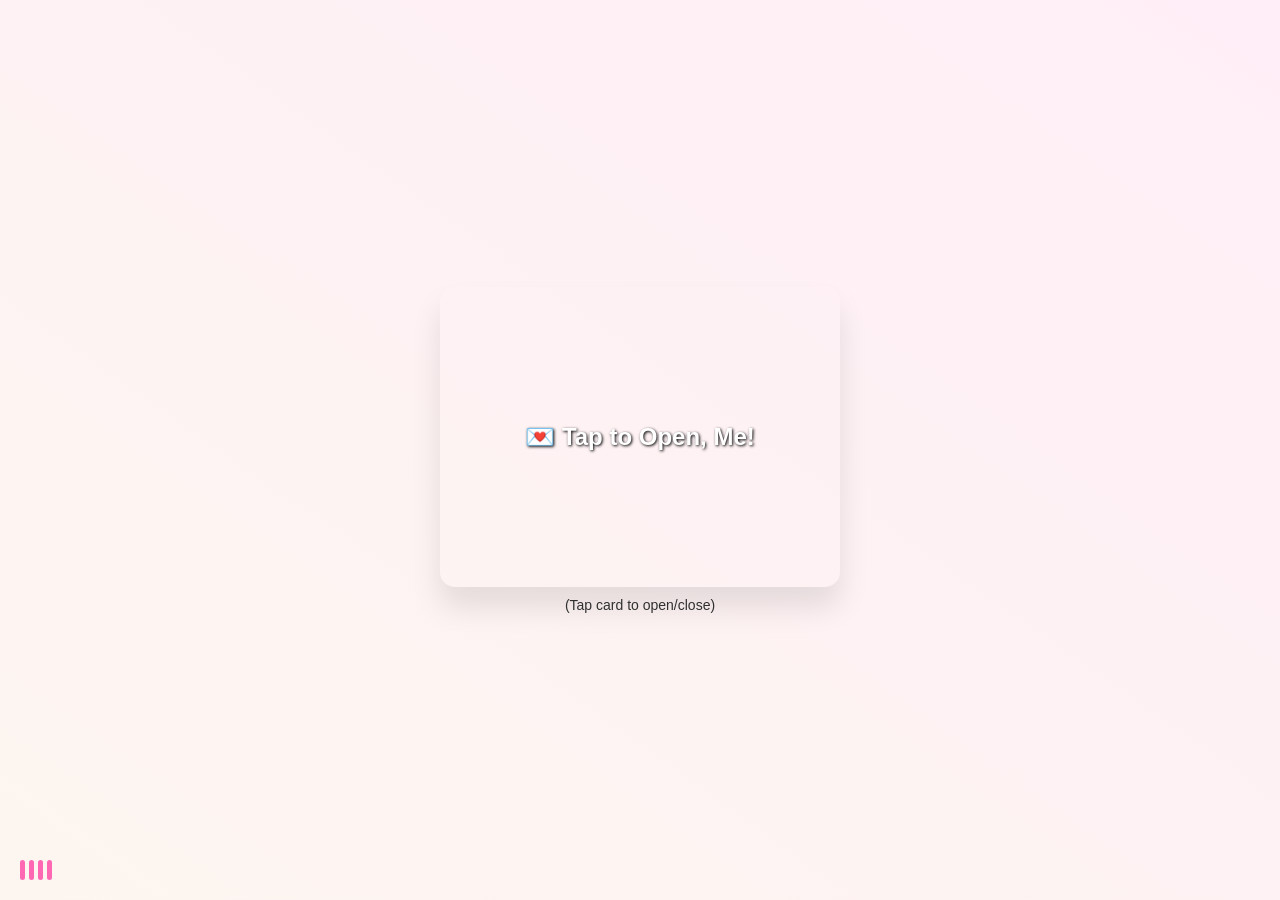
==== projects/birthday card/index.html @ 819fa89f "1t" ====
<!DOCTYPE html>
<html lang="en">
<head>
  <meta charset="UTF-8">
  <title>Butterfly Surprise for Ananya 🎂</title>
  <meta name="viewport" content="width=device-width, initial-scale=1.0">
  <link rel="stylesheet" href="style.css">
</head>
<body>

<div class="card-container">
  <div class="card" onclick="toggleCard(this)">
    <div class="front">
      💌 Tap to Open, Me!
    </div>
    <div class="back">
      <div class="message">
        "Like butterflies in spring,<br>
        you bring beauty wherever you go."<br><br>
        <strong>Happy Krishna Consciousness Birthday, Me! 🎂</strong><br>
        Wishing you a magical day full of color and joy.<br><br>
        — With love, <strong>Radhe 💖</strong>
      </div>
    </div>
  </div>
  <div class="instruction">(Tap card to open/close)</div>
</div>

<!-- Audio (Your uploaded music) -->
<audio id="birthdayMusic" src="HAPPY BIRTHDAY INSTRUMENTAL ( LOFI VERSION ) - Benote.mp3" preload="auto"></audio>

<!-- Music Visualizer -->
<div id="musicIcon">
  <span></span><span></span><span></span><span></span>
</div>

<script src="script.js"></script>

</body>
</html>
---- projects/birthday card/style.css ----
body {
  margin: 0;
  background: linear-gradient(to top right, #fdf6f0, #ffeef7);
  font-family: 'Segoe UI', sans-serif;
  display: flex;
  align-items: center;
  justify-content: center;
  height: 100vh;
  overflow: hidden;
}

.card-container {
  perspective: 1200px;
  max-width: 100%;
}

.card {
  width: 90vw;
  max-width: 400px;
  height: 300px;
  position: relative;
  transform-style: preserve-3d;
  transition: transform 1s ease;
  cursor: pointer;
}

.card.opened {
  transform: rotateY(180deg);
}

.front, .back {
  position: absolute;
  width: 100%;
  height: 100%;
  backface-visibility: hidden;
  border-radius: 15px;
  box-shadow: 0 20px 30px rgba(0,0,0,0.1);
}

.front {
  background: url('https://i.imgur.com/yXs5F63.jpg') center/cover no-repeat;
  display: flex;
  align-items: center;
  justify-content: center;
  font-size: 24px;
  font-weight: bold;
  color: #fff;
  text-shadow: 1px 1px 3px #000;
}

.back {
  background: #fff0f5;
  transform: rotateY(180deg);
  padding: 20px;
  box-sizing: border-box;
  overflow: hidden;
  display: flex;
  flex-direction: column;
  justify-content: center;
  align-items: center;
}

.message {
  font-family: 'Brush Script MT', cursive;
  font-size: 20px;
  color: #a0522d;
  text-align: center;
}

.message strong {
  color: #d63384;
}

.butterfly {
  width: 40px;
  height: 40px;
  background: url('https://i.imgur.com/wbQy1EK.png') center/contain no-repeat;
  position: absolute;
  animation: fly 4s ease-out forwards;
  pointer-events: none;
}

@keyframes fly {
  0% {
    transform: translate(0, 0) scale(0.5) rotate(0deg);
    opacity: 1;
  }
  100% {
    transform: translate(calc(-200px + 400px * var(--randX)), -400px) scale(1) rotate(720deg);
    opacity: 0;
  }
}

.instruction {
  font-size: 14px;
  color: #333;
  text-align: center;
  margin-top: 10px;
}

/* Music Visualizer Icon */
#musicIcon {
  position: fixed;
  bottom: 20px;
  left: 20px;
  display: flex;
  gap: 4px;
  z-index: 999;
}

#musicIcon span {
  width: 5px;
  height: 20px;
  background: #ff69b4;
  animation: bounce 1s infinite ease-in-out;
  animation-delay: calc(var(--i) * 0.1s);
  border-radius: 3px;
}

#musicIcon span:nth-child(1) { --i: 1; }
#musicIcon span:nth-child(2) { --i: 2; }
#musicIcon span:nth-child(3) { --i: 3; }
#musicIcon span:nth-child(4) { --i: 4; }

@keyframes bounce {
  0%, 100% {
    transform: scaleY(0.6);
  }
  50% {
    transform: scaleY(1.6);
  }
}

@media (max-width: 500px) {
  .message {
    font-size: 18px;
  }
}
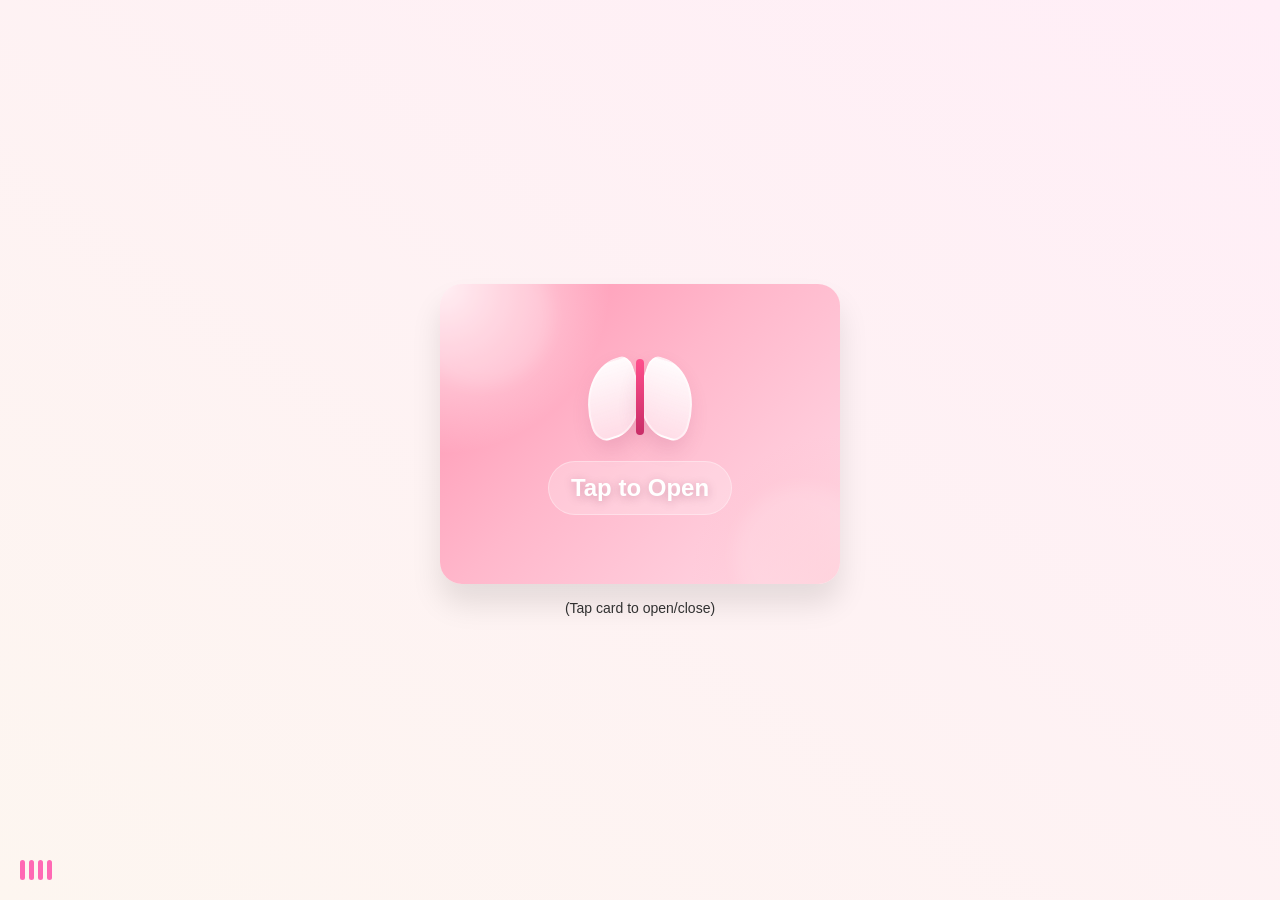
==== commit ce4694e2: "Refactor birthday card project: Enhance card design, add butterfly animation, and improve music play" ====
--- a/projects/birthday card/index.html
+++ b/projects/birthday card/index.html
@@ -2,39 +2,303 @@
 <html lang="en">
 <head>
   <meta charset="UTF-8">
-  <title>Butterfly Surprise for Ananya 🎂</title>
+  <title>Butterfly Surprise for me</title>
   <meta name="viewport" content="width=device-width, initial-scale=1.0">
-  <link rel="stylesheet" href="style.css">
+  <style>
+body {
+  margin: 0;
+  min-height: 100vh;
+  background: linear-gradient(to top right, #fdf6f0, #ffeef7);
+  font-family: "Segoe UI", sans-serif;
+  display: flex;
+  align-items: center;
+  justify-content: center;
+  overflow: hidden;
+}
+
+.card-container {
+  perspective: 1200px;
+  width: 100%;
+  max-width: 100%;
+  padding: 24px;
+  box-sizing: border-box;
+}
+
+.card {
+  width: min(90vw, 400px);
+  height: 300px;
+  margin: 0 auto;
+  position: relative;
+  transform-style: preserve-3d;
+  transition: transform 1s ease;
+  cursor: pointer;
+}
+
+.card.opened {
+  transform: rotateY(180deg);
+}
+
+.front,
+.back {
+  position: absolute;
+  width: 100%;
+  height: 100%;
+  backface-visibility: hidden;
+  border-radius: 22px;
+  box-shadow: 0 20px 30px rgba(0, 0, 0, 0.1);
+}
+
+.front {
+  background:
+    radial-gradient(circle at top left, rgba(255, 255, 255, 0.85), transparent 34%),
+    radial-gradient(circle at bottom right, rgba(255, 182, 193, 0.38), transparent 30%),
+    linear-gradient(135deg, #ff91af 0%, #ffb7cb 45%, #ffdbe7 100%);
+  display: flex;
+  flex-direction: column;
+  align-items: center;
+  justify-content: center;
+  gap: 18px;
+  color: #fff;
+  text-shadow: 0 2px 10px rgba(106, 26, 62, 0.28);
+  overflow: hidden;
+}
+
+.front::before,
+.front::after {
+  content: "";
+  position: absolute;
+  width: 140px;
+  height: 140px;
+  border-radius: 50%;
+  background: rgba(255, 255, 255, 0.14);
+  filter: blur(8px);
+}
+
+.front::before {
+  top: -38px;
+  left: -28px;
+}
+
+.front::after {
+  right: -34px;
+  bottom: -42px;
+}
+
+.front-design {
+  position: relative;
+  width: 124px;
+  height: 90px;
+}
+
+.wing {
+  position: absolute;
+  top: 8px;
+  width: 54px;
+  height: 72px;
+  background: linear-gradient(180deg, rgba(255, 255, 255, 0.95), rgba(255, 233, 240, 0.74));
+  border: 2px solid rgba(255, 255, 255, 0.45);
+  box-shadow: 0 10px 20px rgba(146, 47, 91, 0.15);
+}
+
+.wing-left {
+  left: 6px;
+  border-radius: 80% 18% 70% 24%;
+  transform: rotate(-18deg);
+}
+
+.wing-right {
+  right: 6px;
+  border-radius: 18% 80% 24% 70%;
+  transform: rotate(18deg);
+}
+
+.body-line {
+  position: absolute;
+  left: 50%;
+  top: 6px;
+  width: 8px;
+  height: 76px;
+  border-radius: 999px;
+  background: linear-gradient(180deg, #ff4f8d, #c82d67);
+  transform: translateX(-50%);
+}
+
+.front-text {
+  position: relative;
+  z-index: 1;
+  padding: 12px 22px;
+  border-radius: 999px;
+  background: rgba(255, 255, 255, 0.24);
+  border: 1px solid rgba(255, 255, 255, 0.35);
+  font-size: 24px;
+  font-weight: 700;
+}
+
+.back {
+  background: #fff0f5;
+  transform: rotateY(180deg);
+  padding: 20px;
+  box-sizing: border-box;
+  overflow: hidden;
+  display: flex;
+  flex-direction: column;
+  justify-content: center;
+  align-items: center;
+}
+
+.message {
+  max-width: 320px;
+  font-family: "Brush Script MT", cursive;
+  font-size: 20px;
+  line-height: 1.45;
+  color: #a0522d;
+  text-align: center;
+}
+
+.message strong {
+  color: #d63384;
+}
+
+.butterfly {
+  width: 40px;
+  height: 40px;
+  background: url("https://i.imgur.com/wbQy1EK.png") center/contain no-repeat;
+  position: absolute;
+  animation: fly 4s ease-out forwards;
+  pointer-events: none;
+}
+
+@keyframes fly {
+  0% {
+    transform: translate(0, 0) scale(0.5) rotate(0deg);
+    opacity: 1;
+  }
+  100% {
+    transform: translate(calc(-200px + 400px * var(--randX)), -400px) scale(1) rotate(720deg);
+    opacity: 0;
+  }
+}
+
+.instruction {
+  margin-top: 16px;
+  font-size: 14px;
+  color: #333;
+  text-align: center;
+}
+
+#musicIcon {
+  position: fixed;
+  bottom: 20px;
+  left: 20px;
+  display: flex;
+  gap: 4px;
+  z-index: 999;
+}
+
+#musicIcon span {
+  width: 5px;
+  height: 20px;
+  background: #ff69b4;
+  animation: bounce 1s infinite ease-in-out;
+  animation-delay: calc(var(--i) * 0.1s);
+  border-radius: 3px;
+}
+
+#musicIcon span:nth-child(1) { --i: 1; }
+#musicIcon span:nth-child(2) { --i: 2; }
+#musicIcon span:nth-child(3) { --i: 3; }
+#musicIcon span:nth-child(4) { --i: 4; }
+
+@keyframes bounce {
+  0%,
+  100% {
+    transform: scaleY(0.6);
+  }
+  50% {
+    transform: scaleY(1.6);
+  }
+}
+
+@media (max-width: 500px) {
+  .card {
+    height: 280px;
+  }
+
+  .front-text {
+    font-size: 20px;
+    padding: 10px 18px;
+  }
+
+  .message {
+    font-size: 18px;
+  }
+}
+
+</style>
 </head>
 <body>
 
 <div class="card-container">
   <div class="card" onclick="toggleCard(this)">
     <div class="front">
-      💌 Tap to Open, Me!
+      <div class="front-design" aria-hidden="true">
+        <span class="wing wing-left"></span>
+        <span class="wing wing-right"></span>
+        <span class="body-line"></span>
+      </div>
+      <div class="front-text">Tap to Open</div>
     </div>
     <div class="back">
       <div class="message">
         "Like butterflies in spring,<br>
         you bring beauty wherever you go."<br><br>
-        <strong>Happy Krishna Consciousness Birthday, Me! 🎂</strong><br>
+        <strong>Happy Krishna Consciousness Birthday, Me!</strong><br>
         Wishing you a magical day full of color and joy.<br><br>
-        — With love, <strong>Radhe 💖</strong>
+        With love, <strong>Radhe</strong>
       </div>
     </div>
   </div>
   <div class="instruction">(Tap card to open/close)</div>
 </div>
 
-<!-- Audio (Your uploaded music) -->
 <audio id="birthdayMusic" src="HAPPY BIRTHDAY INSTRUMENTAL ( LOFI VERSION ) - Benote.mp3" preload="auto"></audio>
 
-<!-- Music Visualizer -->
-<div id="musicIcon">
+<div id="musicIcon" aria-hidden="true">
   <span></span><span></span><span></span><span></span>
 </div>
 
-<script src="script.js"></script>
+<script>
+let musicPlayed = false;
+
+function toggleCard(card) {
+  card.classList.toggle('opened');
+
+  if (card.classList.contains('opened')) {
+    // Play music once
+    if (!musicPlayed) {
+      const music = document.getElementById('birthdayMusic');
+      music.play();
+      musicPlayed = true;
+    }
+
+    // Butterflies fly out
+    const rect = card.getBoundingClientRect();
+    const startX = rect.left + rect.width / 2;
+    const startY = rect.top + rect.height / 2;
+
+    for (let i = 0; i < 8; i++) {
+      const butterfly = document.createElement('div');
+      butterfly.className = 'butterfly';
+      butterfly.style.setProperty('--randX', Math.random());
+      butterfly.style.left = `${startX}px`;
+      butterfly.style.top = `${startY}px`;
+      document.body.appendChild(butterfly);
+      setTimeout(() => butterfly.remove(), 4000);
+    }
+  }
+}
+
+</script>
 
 </body>
 </html>
